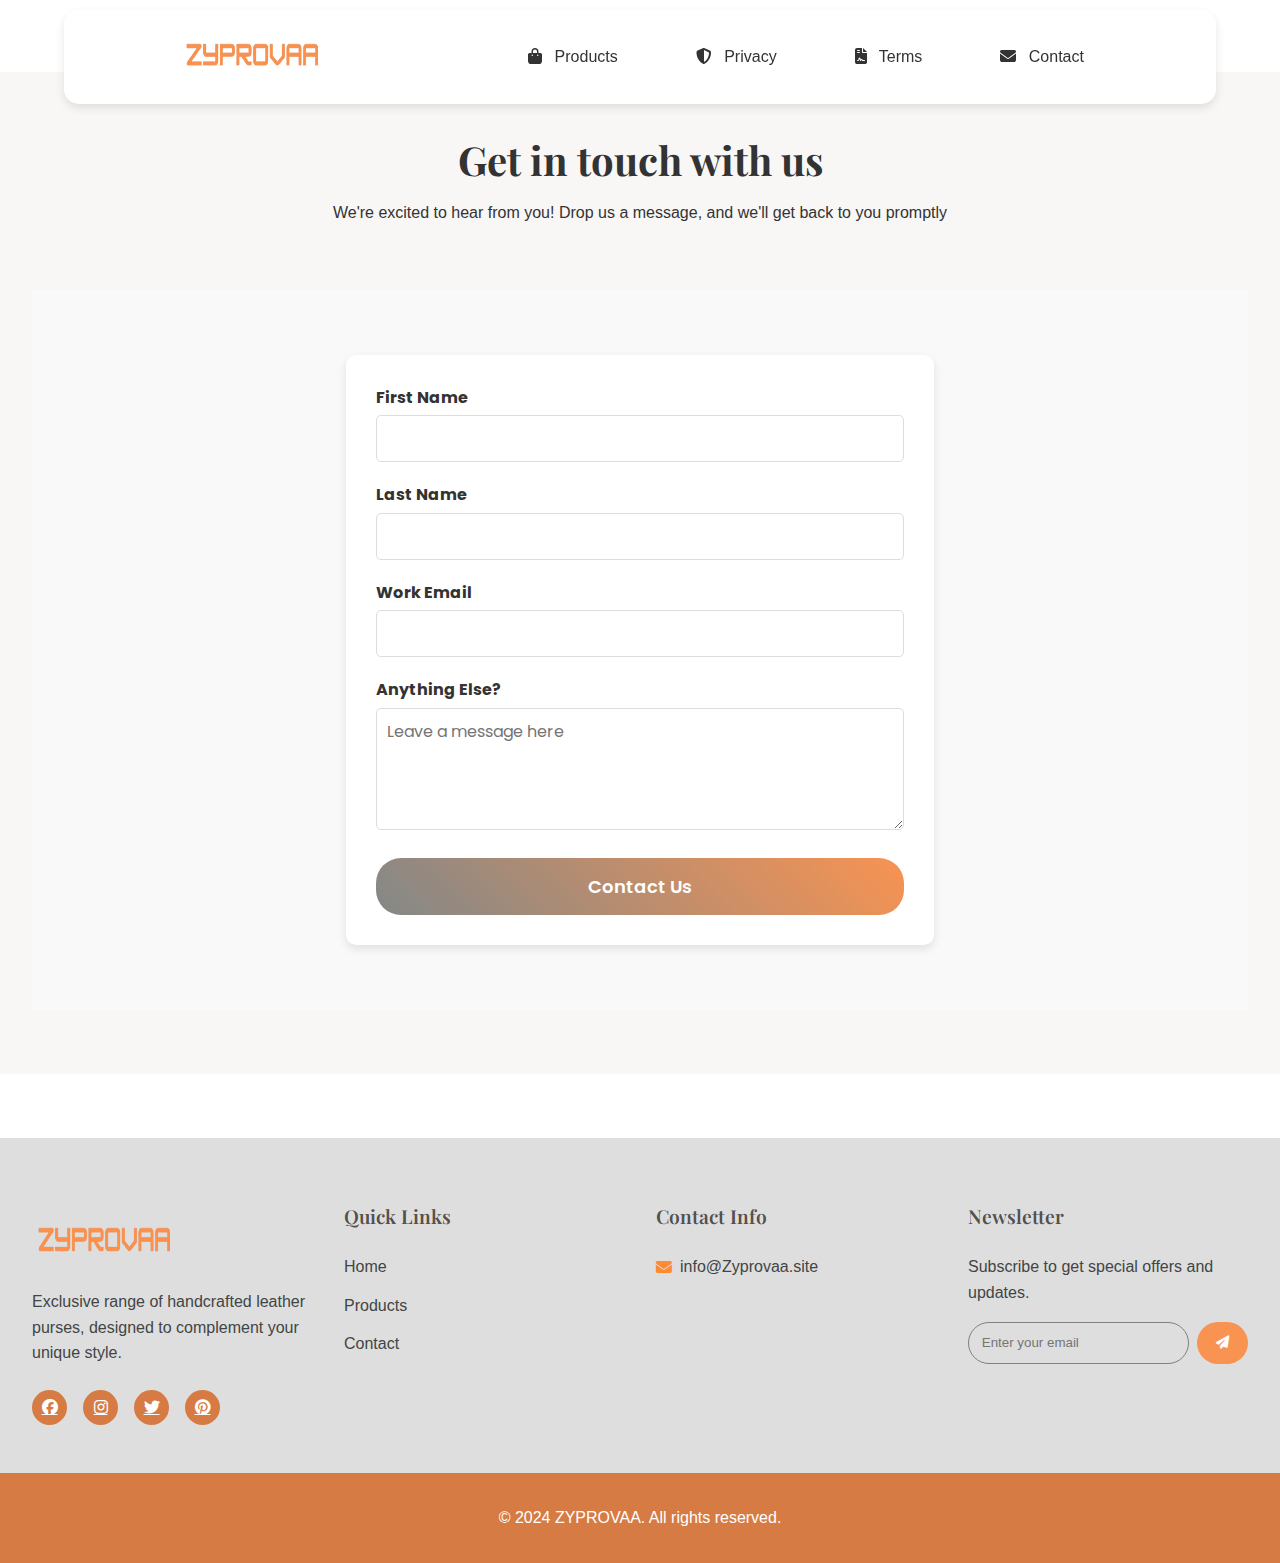
==== contact.html @ 1778cb85 "first commit" ====
<!DOCTYPE html>
<html lang="en">
<head>
    <meta charset="UTF-8">
    <meta name="viewport" content="width=device-width, initial-scale=1.0">
    <title>Contact Us - ZYPROVAA</title>
    <link rel="icon" type="image/png" sizes="32x32" href="./assets/logo.png">
    <link rel="icon" type="image/png" sizes="16x16" href="./assets/logo.png">
    <link rel="apple-touch-icon" sizes="180x180" href="./assets/logo.png">
    <link rel="manifest" href="./assets/site.webmanifest">
    <!-- Google Fonts -->
    <link rel="preconnect" href="https://fonts.googleapis.com">
    <link rel="preconnect" href="https://fonts.gstatic.com" crossorigin>
    <link href="https://fonts.googleapis.com/css2?family=Playfair+Display:wght@400;500;600;700&family=Poppins:wght@300;400;500;600&display=swap" rel="stylesheet">
    <!-- Font Awesome -->
    <link rel="stylesheet" href="https://cdnjs.cloudflare.com/ajax/libs/font-awesome/6.5.1/css/all.min.css">
    <!-- Custom CSS -->
    <link rel="stylesheet" href="styles.css">
    <style>
        .contact-container {
    display: flex;
    justify-content: center;
    align-items: center;
    min-height: 80vh; /* Center vertically */
    padding: 20px;
    background-color: #f9f9f9; /* Optional background for contrast */
}

.contact-form {
    width: 80%; /* Increase the form width */
    max-width: 700px; /* Prevent it from becoming too wide on large screens */
    background-color: #ffffff; /* White background for the form */
    padding: 30px;
    border-radius: 10px;
    box-shadow: 0 4px 10px rgba(0, 0, 0, 0.1); /* Add a subtle shadow */
}

.contact-form .form-group {
    margin-bottom: 20px;
}

.contact-form label {
    display: block;
    font-weight: bold;
    margin-bottom: 5px;
    color: #333;
}

.contact-form input,
.contact-form select,
.contact-form textarea {
    width: 100%;
    padding: 10px;
    font-size: 16px;
    border: 1px solid #ddd;
    border-radius: 5px;
    box-sizing: border-box;
}

/* Keep the original button styling */
.contact-form button {
    width: 100%;
    padding: 15px;
    font-size: 18px;
    color: #fff;
    background: linear-gradient(45deg, var(--secondary-color), var(--primary-color)); /* Original gradient */
    border: none;
    border-radius: 25px;
    cursor: pointer;
    transition:all 0.3s ease;
}

.contact-form button:hover {
    background: linear-gradient(45deg, var(--primary-color), var(--secondary-color)); /* Reverse gradient on hover */
    transform: (1.05)
}
@media (min-width: 768px) {
    .contact-form {
        width: 60%; /* Increase width on medium screens */
    }
}

@media (min-width: 1200px) {
    .contact-form {
        width: 50%; /* Further increase width on larger screens */
    }
}


    </style>
</head>
<body>
    <header>
        <nav>
          <div class="logo">
                <a href="index.html">
                    <!-- <i class="fas fa-tshirt"></i>
                    <span>Kiddo</span><span>Jacket</span> -->
                    <img src="./assets/logo.png" alt="">
                </a>
            </div>
            <ul>
                <li><a href="index.html#products"><i class="fas fa-shopping-bag"></i> Products</a></li>
                
                <li><a href="privacy.html"><i class="fas fa-shield-alt"></i> Privacy</a></li>
                <li><a href="terms.html"><i class="fas fa-file-contract"></i> Terms</a></li><li><a href="contact.html"><i class="fas fa-envelope"></i> Contact</a></li>
            </ul>
        </nav>
    </header>

    <main class="contact-page">
        <div class="contact-header">
            <h1>Get in touch with us </h1>
            <p>
                We're excited to hear from you! Drop us a message, and we'll get back to you promptly 
            </p>
        </div>
    
        <div class="contact-container">
            <form class="contact-form">
                <div class="form-row">
                    <div class="form-group">
                        <label for="first-name">First Name</label>
                        <input type="text" id="first-name" name="first-name" required>
                    </div>
                    <div class="form-group">
                        <label for="last-name">Last Name</label>
                        <input type="text" id="last-name" name="last-name" required>
                    </div>
                </div>
                <div class="form-row">
                    <div class="form-group">
                        <label for="email">Work Email</label>
                        <input type="email" id="email" name="email" required>
                    </div>
                </div>
                <div class="form-group">
                    <label for="message">Anything Else?</label>
                    <textarea id="message" name="message" rows="4" placeholder="Leave a message here". required></textarea>
                </div>
                <button type="submit" class="submit-btn">
                    Contact Us
                </button>
            </form>
        </div>
    </main>
    

    <footer>
        <div class="footer-content">
            <div class="footer-section">
                <div class="lowerlogo">
                    <a href="index.html">
                        <!-- <i class="fas fa-tshirt"></i>
                        <span>Kiddo</span><span>Jacket</span> -->
                        <img  src="./assets/logo.png" alt="">
                    </a>
                </div>
                <p>Exclusive range of handcrafted leather purses, designed to complement your unique style.</p>
                <div class="social-links">
                    <a href="#"><i class="fab fa-facebook"></i></a>
                    <a href="#"><i class="fab fa-instagram"></i></a>
                    <a href="#"><i class="fab fa-twitter"></i></a>
                    <a href="#"><i class="fab fa-pinterest"></i></a>
                </div>
            </div>
            <div class="footer-section">
                <h4>Quick Links</h4>
                <ul>
                    <li><a href="index.html">Home</a></li>
                    <li><a href="index.html#products">Products</a></li>
                    <li><a href="contact.html">Contact</a></li>
                    
                </ul>
            </div>
            <div class="footer-section">
                <h4>Contact Info</h4>
                <ul class="contact-info">
                   
                    <li><i class="fas fa-envelope"></i> info@Zyprovaa.site</li>
                </ul>
            </div>
            <div class="footer-section">
                <h4>Newsletter</h4>
                <p>Subscribe to get special offers and updates.</p>
                <form class="newsletter-form">
                    <input type="email" placeholder="Enter your email">
                    <button type="submit"><i class="fas fa-paper-plane"></i></button>
                </form>
            </div>
        </div>
        <div class="footer-bottom">
            <p>&copy; 2024 ZYPROVAA. All rights reserved.</p>
        </div>
    </footer>

    <script src="script.js"></script>
</body>
</html>
---- styles.css ----
:root {
        --primary-color: #124E66;      /* New primary blue */
        --primary-dark: #0D3B4D;       /* Darker shade of primary */
        --secondary-color: #2E3944;    /* New secondary color */
        --accent-color: #1A6B8C;       /* Lighter shade of primary for accent */
        --text-primary: #2E3944;       /* Using secondary color for text */
        --text-secondary: #4A5964;     /* Lighter version of secondary for subtle text */
        --background-light: #ffffff;   /* Keeping white background */
        --background-off: #f5f7f9;     /* Slightly blue-tinted off-white */
        --error-color: #ef4444;        /* Keeping original error color */
        --success-color: #10b981;      /* Keeping original success color */
    }

    * {
        margin: 0;
        padding: 0;
        box-sizing: border-box;
    }

    html {
        scroll-behavior: smooth;
    }

    body {
        font-family: 'Canva Sans', 'Open Sans', sans-serif;
        line-height: 1.6;
        color: var(--text-primary);
    }

    header {
        background-color: #fff;
        box-shadow: 0 2px 5px rgba(0,0,0,0.1);
        position: fixed;
        width: 100%;
        top: 0;
        z-index: 1000;
        background-color: #ffffff;
        backdrop-filter: blur(8px);
        -webkit-backdrop-filter: blur(8px); 
        box-shadow: 0 2px 10px rgba(0, 0, 0, 0.05);
        position: fixed;
        width: 100%;
        top: 0;
        z-index: 1000;
        transition: all 0.3s ease;
    }
    header.scrolled {
        background-color: rgba(255, 255, 255, 0.95);
        box-shadow: 0 2px 15px rgba(0, 0, 0, 0.1);
    }
    nav ul li a {
        text-decoration: none;
        color: var(--text-primary);
        padding: 0.5rem 1rem;
        font-family: 'Canva Sans', 'Open Sans', sans-serif;
        font-weight: 500;
        transition: color 0.3s ease;
    }
    nav {
        display: flex;
        justify-content: space-around;
        align-items: center;
        padding: 1rem 5%;
        max-width: 1440px;
        margin: 0 auto;
    }

    .logo {
        font-family: 'Canva Sans', 'Open Sans', sans-serif;
        font-size: 1.8rem;
        font-weight: 700;
        color: #333;
        display: flex;
        align-items: center;
        gap: 0.5rem;
    }

    .logo i {
        color: var(--primary-color);
        margin-right: 0.5rem;
    }

    .logo a {
        color: #333;
        text-decoration: none;
        display: flex;
        align-items: center;
    }

    .logo span:first-child {
        /* color: var(--primary-color); */
        color: var(--primary-color);
    }

    .logo span:last-child {
        color: var(--secondary-color);
    }

    .logo img{
        width: 140px;
        height: 74px;
    }

    nav ul {
        display: flex;
        list-style: none;
        gap: 1rem;
    }

    nav ul li a {
        text-decoration: none;
        color: #333;
        padding: 0.5rem 1rem;
        font-family: 'Canva Sans', 'Open Sans', sans-serif;
        font-weight: 500;
        transition: color 0.3s ease;
    }

    nav ul li a:hover {
        color: var(--primary-color);
    }

    nav ul li a i {
        margin-right: 0.5rem;
    }

    main {
        margin-top: 80px;
        padding: 2rem 5%;
        max-width: 1900px;
        margin-left: auto;
        margin-right: auto;
        background-color: #f8f8f8; /* Soft background color for the main content */
        color: #333; /* Default text color */
        margin: 0;
        padding: 0;
    }

    .home-product-header{
        text-align: center;
        padding: 3rem 0 2rem 0;
    }
    .home-product-header h2{
        font-family: 'Canva Sans', 'Open Sans', sans-serif;
        font-size: 2.4rem;
        font-weight: 700;
        color: var(--primary-color);
        margin-bottom: 1rem;
    }

    .products-grid {
        display: grid;
        grid-template-columns: repeat(auto-fit, minmax(300px, 1fr));
        gap: 2.5rem;
        padding: 3rem 0;
    }

    .product-card {
        background: #fff;
        border-radius: 12px;
        box-shadow: 0 5px 15px rgba(0,0,0,0.08);
        padding: 1.5rem;
        text-align: center;
        cursor: pointer;
        transition: all 0.3s ease;
        position: relative;
        overflow: hidden;
    }

    .product-card:hover {
        transform: translateY(-8px);
        box-shadow: 0 8px 25px rgba(0,0,0,0.1);
    }

    .product-card img {
        width: 100%;
        height: 350px;
        object-fit: cover;
        border-radius: 8px;
        margin-bottom: 1rem;
    }

    .product-card h3 {
        font-family: 'Canva Sans', 'Open Sans', sans-serif;
        font-size: 1.25rem;
        font-weight: 600;
        color: #333;
        margin: 1rem 0;
    }

    .product-card p.price {
        font-family: 'Canva Sans', 'Open Sans', sans-serif;
        font-weight: 600;
        color: var(--primary-color);
        font-size: 1.2rem;
        margin: 0.5rem 0;
    }

    .product-card .view-details {
        background: linear-gradient(45deg, var(--primary-color), var(--accent-color));
        color: white;
        border: none;
        padding: 0.8rem 1.5rem;
        border-radius: 25px;
        font-weight: 500;
        transition: all 0.3s ease;
        width: 80%;
        margin-top: 1rem;
        font-family: 'Canva Sans', 'Open Sans', sans-serif;
    }

    .product-card .view-details:hover {
        background: linear-gradient(45deg, var(--accent-color), var(--primary-color));
        transform: scale(1.05);
    }

    .product-detail {
        display: grid;
        grid-template-columns: 1fr 1fr;
        gap: 3rem;
        padding: 2rem;
        background: white;
        border-radius: 12px;
        box-shadow: 0 5px 15px rgba(0,0,0,0.08);
        margin-top: 2rem;
        max-width: 1440px;
        margin: 2rem auto;

        margin-top: 80px;
    }

    .product-image img {
        width: 100%;
        height: 600px;
        object-fit: cover;
        border-radius: 12px;
    }

    .product-info {
        padding: 2rem;
    }

    .product-info h1 {
        font-family: 'Canva Sans', 'Open Sans', sans-serif;
        font-size: 2.5rem;
        font-weight: 700;
        color: #333;
        margin-bottom: 1rem;
        line-height: 1.2;
    }

    .product-info .price {
        font-size: 2rem;
        color: var(--primary-color);
        margin: 1.5rem 0;
    }

    .product-info .description {
        font-family: 'Canva Sans', 'Open Sans', sans-serif;
        font-weight: 400;
        font-size: 1.1rem;
        line-height: 1.8;
        color: #666;
        margin-bottom: 2rem;
    }

    .add-to-cart {
        background: linear-gradient(45deg, var(--primary-color), var(--secondary-color));
        color: white;
        border: none;
        padding: 1rem 2rem;
        border-radius: 30px;
        font-size: 1.1rem;
        font-weight: 600;
        cursor: pointer;
        transition: all 0.3s ease;
        width: 100%;
        font-family: 'Canva Sans', 'Open Sans', sans-serif;
    }

    .add-to-cart:hover {
        background: linear-gradient(45deg, var(--secondary-color), var(--primary-color));
        transform: scale(1.02);
    }

    .thank-you {
        text-align: center;
        padding: 3rem;
        margin-top: 80px
    }

    .thank-you-content {
        background: white;
        padding: 3rem;
        border-radius: 12px;
        box-shadow: 0 5px 15px rgba(0,0,0,0.08);
        max-width: 600px;
        margin: 0 auto;
    }

    .thank-you h1 {
        color: #333;
        margin-bottom: 2rem;
    }

    #orderDetails {
        background: #f8f8f8;
        padding: 2rem;
        border-radius: 8px;
        margin: 2rem 0;
    }

    #orderDetails p {
        margin: 0.8rem 0;
        font-size: 1.1rem;
        color: #444;
    }

    .continue-shopping {
        display: inline-block;
        background: linear-gradient(45deg, #333, #555);
        color: white;
        text-decoration: none;
        padding: 1rem 2rem;
        border-radius: 25px;
        margin-top: 2rem;
        transition: all 0.3s ease;
    }

    .continue-shopping:hover {
        background: linear-gradient(45deg, #444, #666);
        transform: scale(1.05);
    }

    footer {
        background: var(--secondary-color);
        color: #fff;
        padding: 4rem 0 0 0;
        margin-top: 4rem;
    }

    .footer-content {
        max-width: 1440px;
        margin: 0 auto;
        display: grid;
        grid-template-columns: repeat(auto-fit, minmax(250px, 1fr));
        gap: 2rem;
        padding: 0 2rem;
    }

    .footer-section h4 {
        font-family: 'Playfair Display', serif;
        font-weight: 600;
        font-size: 1.2rem;
        margin-bottom: 1.5rem;
        color: #fff;
    }

    .footer-section p {
        color: #999;
        margin-bottom: 1rem;
        line-height: 1.6;
    }

    .social-links {
        display: flex;
        gap: 1rem;
        margin-top: 1.5rem;
    }

    .social-links a {
        color: #fff;
        background: #2b2325;
        width: 35px;
        height: 35px;
        border-radius: 50%;
        display: flex;
        align-items: center;
        justify-content: center;
        transition: all 0.3s ease;
    }

    .social-links a:hover {
        background: var(--primary-color);
        transform: translateY(-3px);
    }

    .footer-section ul {
        list-style: none;
    }

    .footer-section ul li {
        margin-bottom: 0.8rem;
    }

    .footer-section ul li a {
        color: #999;
        text-decoration: none;
        transition: color 0.3s ease;
    }

    .footer-section ul li a:hover {
        color: var(--accent-color);
    }

    .contact-info li {
        display: flex;
        align-items: center;
        gap: 0.5rem;
        color: #999;
    }

    .contact-info li i {
        color: #ff8a34;
    }

    .newsletter-form {
        display: flex;
        gap: 0.5rem;
        margin-top: 1rem;
    }

    .newsletter-form input {
        flex: 1;
        padding: 0.8rem;
        border: 1px solid gray;
        border-radius: 25px;
        background: rgba(255,255,255,0.1);
        color: #fff;
    }

    .newsletter-form button {
        background:  #2b2325;
        border: none;
        color: #fff;
        padding: 0.8rem 1.2rem;
        border-radius: 25px;
        cursor: pointer;
        transition: all 0.3s ease;
    }

    .newsletter-form button:hover {
        background: var(--primary-color);
        transform: translateY(-2px);
    }

    .footer-bottom {
        text-align: center;
        padding: 2rem;
        margin-top: 3rem;
        background:#1D242B;
    }

    .product-badge {
        position: absolute;
        top: 1rem;
        right: 1rem;
        background: var(--secondary-color);
        color: white;
        padding: 0.5rem 1rem;
        border-radius: 20px;
        font-size: 0.9rem;
        font-weight: 500;
        z-index: 1;
    }

    .product-card .price i {
        margin-right: 0.5rem;
    }

    .product-meta {
        display: flex;
        gap: 2rem;
        margin: 1.5rem 0;
    }

    .product-meta span {
        display: flex;
        align-items: center;
        gap: 0.5rem;
        color: #666;
        font-size: 0.9rem;
    }

    .product-meta i {
        color: var(--primary-color);
    }

    .description i.fa-star {
        color: var(--secondary-color);
        margin-right: 0.5rem;
    }

    .description i.fa-check {
        color: #28a745;
        margin-right: 0.5rem;
    }

    .view-details i, .add-to-cart i {
        margin-left: 0.5rem;
        transition: transform 0.3s ease;
    }

    .view-details:hover i, .add-to-cart:hover i {
        transform: translateX(5px);
    }

    .thank-you-content i {
        font-size: 3rem;
        color: #28a745;
        margin-bottom: 1rem;
    }

    #orderDetails i {
        margin-right: 0.5rem;
        color: var(--secondary-color);
    }

    .continue-shopping i {
        margin-left: 0.5rem;
    }

    /* Contact Page Styles */
    .contact-page {
        padding: 4rem 2rem;
        margin-top: 4.5rem;
    }

    .contact-header {
        text-align: center;
        max-width: 700px;
        margin: 0 auto 4rem auto;
    }

    .contact-header h1 {
        font-family: 'Playfair Display', serif;
        font-weight: 700;
        font-size: 2.5rem;
        margin-bottom: 1rem;
        color: #333;
    }

    .contact-container {
        max-width: 1440px;
        margin: 0 auto;
        display: grid;
        grid-template-columns: 1fr 2fr;
        gap: 3rem;
    }

    .contact-info-section {
        display: grid;
        gap: 2rem;
    }

    .contact-card {
        background: #fff;
        padding: 2rem;
        border-radius: 12px;
        display: flex;
        flex-direction: column;
        align-items: center;
        justify-content: center;
        box-shadow: 0 5px 15px rgba(0,0,0,0.08);
        text-align: center;
        content: center;
    }

    .contact-card i {
        font-size: 2rem;
        color: var(--secondary-color);
        margin-bottom: 1rem;
    }

    .contact-card h3 {
        font-family: 'Playfair Display', serif;
        margin-bottom: 1rem;
        color: #333;
    }

    .contact-form {
        background: #fff;
        padding: 3rem;
        border-radius: 12px;
        box-shadow: 0 5px 15px rgba(0,0,0,0.08);
    }

    .form-group {
        margin-bottom: 1.5rem;
    }

    .form-group label {
        display: block;
        margin-bottom: 0.5rem;
        color: #333;
        font-weight: 500;
        font-family: 'Poppins', sans-serif;
    }

    .form-group input,
    .form-group textarea {
        width: 100%;
        padding: 0.8rem;
        border: 1px solid #ddd;
        border-radius: 8px;
        font-family: 'Poppins', sans-serif;
    }

    .form-group textarea {
        resize: vertical;
    }

    .submit-btn {
        background: linear-gradient(45deg, var(--primary-color), var(--secondary-color));
        color: white;
        border: none;
        padding: 1rem 2rem;
        border-radius: 30px;
        font-size: 1.1rem;
        font-weight: 600;
        cursor: pointer;
        transition: all 0.7s ease;
        width: 100%;
        display: flex;
        align-items: center;
        justify-content: center;
        gap: 0.5rem;
        font-family: 'Poppins', sans-serif;
    }

    .submit-btn:hover {
        background: linear-gradient(45deg, var(--secondary-color), var(--primary-color));
        transform: translateY(-2px);
    }

    /* Responsive Design */
    @media (max-width: 768px) {
        .contact-container {
            grid-template-columns: 1fr;
        }
        
        .footer-content {
            grid-template-columns: 1fr;
            text-align: center;
        }
        
        .social-links {
            justify-content: center;
        }
        
        .contact-info li {
            justify-content: center;
        }
        nav ul li a span {
            display: none; /* Hide the text */
        }
    
    } 

    /* Products Page Specific Styles */
    .products-page {
        padding: 2rem 5%;
    }

    .products-header {
        text-align: center;
        margin: 2rem 0 3rem;
    }

    .products-header h1 {
        font-family: 'Playfair Display', serif;
        font-weight: 700;
        font-size: 2.5rem;
        color: #333;
        margin-bottom: 1rem;
    }

    .products-filters {
        margin-bottom: 3rem;
        display: flex;
        flex-wrap: wrap;
        gap: 1rem;
        justify-content: space-between;
        align-items: center;
    }

    .search-bar {
        display: flex;
        gap: 0.5rem;
        flex: 1;
        max-width: 400px;
    }

    .search-bar input {
        flex: 1;
        padding: 0.8rem;
        border: 1px solid #ddd;
        border-radius: 25px;
        font-family: 'Poppins', sans-serif;
    }

    .search-bar button {
        background: var(--primary-color);
        color: white;
        border: none;
        padding: 0.8rem 1.2rem;
        border-radius: 25px;
        cursor: pointer;
        transition: all 0.3s ease;
    }

    .filter-options {
        display: flex;
        gap: 1rem;
        flex-wrap: wrap;
    }

    .filter-options select {
        padding: 0.8rem 1.5rem;
        border: 1px solid #ddd;
        border-radius: 25px;
        font-family: 'Poppins', sans-serif;
        cursor: pointer;
    }

    .products-grid.extended {
        grid-template-columns: repeat(auto-fit, minmax(300px, 1fr));
        gap: 2rem;
        padding: 2rem 0;
    }

    .products-grid.extended .product-card {
        display: flex;
        flex-direction: column;
        height: 100%;
        padding: 1rem;
        background: #fff;
        border-radius: 12px;
        box-shadow: 0 5px 15px rgba(0,0,0,0.08);
        transition: all 0.3s ease;
    }

    .products-grid.extended .product-card:hover {
        transform: translateY(-5px);
        box-shadow: 0 8px 25px rgba(0,0,0,0.1);
    }

    .products-grid.extended .product-card img {
        width: 100%;
        height: 300px;
        object-fit: cover;
        border-radius: 8px;
        margin-bottom: 1rem;
    }

    .products-grid.extended .product-info {
        display: flex;
        flex-direction: column;
        flex-grow: 1;
        padding: 1rem 0;
    }

    .products-grid.extended .product-info h3 {
        font-family: 'Playfair Display', serif;
        font-size: 1.25rem;
        color: #333;
        margin-bottom: 0.5rem;
    }

    .products-grid.extended .product-info .price {
        font-size: 1.2rem;
        color: var(--secondary-color);
        font-weight: bold;
        margin: 0.5rem 0;
    }

    .products-grid.extended .product-info .description {
        font-size: 0.95rem;
        color: #666;
        margin: 0.5rem 0;
        line-height: 1.5;
    }

    .products-grid.extended .product-meta {
        display: flex;
        justify-content: space-between;
        margin: 1rem 0;
        font-size: 0.9rem;
    }

    .products-grid.extended .product-actions {
        display: flex;
        gap: 1rem;
        margin-top: auto;
    }

    .products-grid.extended .view-details {
        flex: 1;
        background: linear-gradient(45deg, #333, #555);
        color: white;
        border: none;
        padding: 0.8rem 1rem;
        border-radius: 25px;
        font-weight: 500;
        transition: all 0.3s ease;
        display: flex;
        align-items: center;
        justify-content: center;
        gap: 0.5rem;
    }

    .products-grid.extended .quick-add {
        background: var(--success-color);
        color: white;
        border: none;
        width: 45px;
        height: 45px;
        border-radius: 50%;
        display: flex;
        align-items: center;
        justify-content: center;
        transition: all 0.3s ease;
    }

    /* Responsive adjustments */
    @media (max-width: 1200px) {
        .products-grid.extended {
            grid-template-columns: repeat(auto-fit, minmax(280px, 1fr));
        }
    }

    @media (max-width: 768px) {
        .products-grid.extended {
            grid-template-columns: repeat(auto-fit, minmax(250px, 1fr));
        }
        
        .products-grid.extended .product-meta {
            flex-direction: column;
            gap: 0.5rem;
        }
        nav ul li a span {
            display: none; /* Hide the text */
        }
    
    } 

    /* Font sizes for better hierarchy */
    h1 {
        font-size: 2.5rem;
        line-height: 1.2;
    }

    h2 {
        font-size: 2rem;
        line-height: 1.3;
    }

    h3 {
        font-size: 1.5rem;
        line-height: 1.4;
    }

    h4 {
        font-size: 1.2rem;
        line-height: 1.5;
    }

    p {
        font-size: 1rem;
        line-height: 1.6;
    }

    .small-text {
        font-size: 0.9rem;
        line-height: 1.5;
    }

    /* Font weights */
    .light {
        font-weight: 300;
    }

    .regular {
        font-weight: 400;
    }

    .medium {
        font-weight: 500;
    }

    .semi-bold {
        font-weight: 600;
    }

    .bold {
        font-weight: 700;
    } 

    /* Text utilities */
    .text-center {
        text-align: center;
    }

    .text-left {
        text-align: left;
    }

    .text-right {
        text-align: right;
    }

    .text-uppercase {
        text-transform: uppercase;
    }

    .text-capitalize {
        text-transform: capitalize;
    }

    .letter-spacing-1 {
        letter-spacing: 1px;
    }

    .letter-spacing-2 {
        letter-spacing: 2px;
    } 

    /* Responsive typography */
    @media (max-width: 768px) {
        h1 {
            font-size: 2rem;
        }
        
        h2 {
            font-size: 1.75rem;
        }
        
        h3 {
            font-size: 1.25rem;
        }
        
        h4 {
            font-size: 1.1rem;
        }
        
        p {
            font-size: 0.95rem;
        }
        
        .logo {
            font-size: 1.5rem;
        }
        nav ul li a span {
            display: none; /* Hide the text */
        }
    
    }

    @media (max-width: 480px) {
        h1 {
            font-size: 1.75rem;
        }
        
        h2 {
            font-size: 1.5rem;
        }
        
        h3 {
            font-size: 1.2rem;
        }
        
        h4 {
            font-size: 1rem;
        }
        
        p {
            font-size: 0.9rem;
        }
        
        .logo {
            font-size: 1.3rem;
        }
    } 

    /* Responsive navigation */
    @media (max-width: 768px) {
        .logo{
            justify-content: center;
        }
        nav {
            padding: 1rem 3%;
        }
        
        nav ul {
            gap: 0.5rem;
        }
        
        nav ul li a {
            padding: 0.5rem 0.8rem;
            font-size: 0.9rem;
        }
        nav ul li a span {
            display: none; /* Hide the text */
        }
    
    }

    @media (max-width: 600px) {
        nav ul li a i {
            margin-right: 0;
        }
        
        nav ul li a span {
            display: none;
        }
        
        nav ul li a {
            padding: 0.5rem;
        }
    } 

    /* Policy Pages Styles */
    .policy-page {
        padding: 4rem 2rem;
        margin-top: 80px;
    }

    .policy-content {
        max-width: 1000px;
        margin: 0 auto;
        background: #fff;
        padding: 2rem;
        border-radius: 12px;
        box-shadow: 0 5px 15px rgba(0,0,0,0.08);
    }

    .policy-content h1 {
        font-family: 'Canva Sans', 'Open Sans', sans-serif;
        color: #333;
        margin-bottom: 2rem;
        text-align: center;
    }

    .policy-section {
        margin-bottom: 2rem;
    }

    .policy-section h2 {
        font-size: 1.2rem;
        padding-top: 8px;
        font-family: 'Canva Sans', 'Open Sans', sans-serif;
        color: #333;
        margin-bottom: 1rem;
    }

    .policy-section p {
        color:black;
        line-height: 1.8;
        margin-bottom: 1rem;
    } 

    /* Product Modal Styles */
    .product-modal {
        position: fixed;
        top: 0;
        left: 0;
        width: 100%;
        height: 100%;
        background: rgba(0,0,0,0.8);
        display: flex;
        justify-content: center;
        align-items: center;
        z-index: 1000;
    }

    .modal-content {
        background: white;
        padding: 2rem;
        border-radius: 12px;
        max-width: 90%;
        max-height: 90vh;
        overflow-y: auto;
        position: relative;
    }

    .close-modal {
        position: absolute;
        right: 1rem;
        top: 1rem;
        font-size: 2rem;
        cursor: pointer;
        color: #333;
    }

    /* Additional responsive styles */
    @media (max-width: 768px) {
        .modal-content {
            padding: 1rem;
            width: 95%;
        }
        
        .product-detail {
            flex-direction: column;
            padding: 5.2rem;
        }
        nav ul li a span {
            display: none; /* Hide the text */
        }
    
    } 

    /* Hero Banner Styles */
    .hero-banner {
        background-image: url('https://images.unsplash.com/photo-1575032617751-6ddec2089882?q=80&w=2819&auto=format&fit=crop');
        background-size: cover;
        background-position: center;
        /* height: 80vh; */
        display: flex;
        align-items: center;
        justify-content: center;
        text-align: center;
        color: white;
        position: relative;
        width: 100%;
        height: 100vh; /* Full viewport height */
        margin: 0; /* Removes any default margins */
        padding: 0; /* Removes any padding */
        background: linear-gradient(rgb(169 169 169 / 60%), rgb(16 10 10 / 60%)),url('https://images.unsplash.com/photo-1575032617751-6ddec2089882?q=80&w=2819&auto=format&fit=crop') no-repeat center center; /* Centers the image */
        background-size: cover; /* Ensures the image covers the entire section */
    }

    .hero-content {
        max-width: 800px;
        padding: 2rem;
        margin-top: 4.5rem;
    }

    .hero-content h1 {
        font-family: 'Canva Sans', 'Open Sans', sans-serif;
        font-size: 3.5rem;
        margin-bottom: 1rem;
        text-shadow: 2px 2px 4px rgba(0, 0, 0, 0.3);
    }

    .hero-content h2 {
        font-family: 'Canva Sans', 'Open Sans', sans-serif;
        font-size: 2.5rem;
        margin-bottom: 1.5rem;
        color: var(--background-light);
        text-shadow: 2px 2px 4px rgba(18, 78, 102, 0.3);
    }

    .hero-content p {
        font-size: 1.2rem;
        margin-bottom: 2rem;
        text-shadow: 1px 1px 2px rgba(0, 0, 0, 0.3);
    }

    .cta-button {
        display: inline-block;
        background: var(--primary-color);
        color: white;
        padding: 1rem 2rem;
        border-radius: 30px;
        text-decoration: none;
        font-weight: 600;
        transition: all 0.3s ease;
        font-size: 1.1rem;
    }

    .cta-button i {
        margin-left: 0.5rem;
        transition: transform 0.3s ease;
    }

    .cta-button:hover {
        background: var(--secondary-color);
        transform: translateY(-3px);
        box-shadow: 0 5px 15px rgba(0, 0, 0, 0.2);
    }

    .cta-button:hover i {
        transform: translateX(5px);
    }

    /* Responsive Hero Banner */
    @media (max-width: 768px) {
        .hero-banner {
            margin-top: 80px;
            height: 70vh;
            
        }

        .hero-content h1 {
            font-size: 2.5rem;
        }

        .hero-content h2 {
            font-size: 1.8rem;
        }

        .hero-content p {
            font-size: 1rem;
        }
        nav ul li a span {
            display: none; /* Hide the text */
        }
    
    }

    @media (max-width: 480px) {
        .hero-banner {
            margin-top: 80px;
            height: 60vh;
        }

        .hero-content h1 {
            font-size: 2rem;
        }

        .hero-content h2 {
            font-size: 1.5rem;
        }
    } 

    /* General Responsive Layout */
    @media (max-width: 1200px) {
        main {
            padding: 1rem 3%;
        }

        .products-grid {
            gap: 2rem;
        }
    }

    @media (max-width: 992px) {
        .product-detail {
            grid-template-columns: 1fr;
            gap: 2rem;
        }

        .product-image img {
            height: 400px;
        }

        .product-info {
            padding: 1rem;
        }
    }

    @media (max-width: 768px) {
        /* Header & Navigation */
        nav {
            padding: 0.8rem 3%;
        }

        .logo {
            font-size: 1.5rem;
        }
        nav ul {
            gap: 0.3rem;
        }

        nav ul li a {
            padding: 0.5rem;
            font-size: 0.9rem;
        }
        nav ul li a span {
            display: none; /* Hide the text */
        }
    

        /* Hero Banner */
        .hero-banner {
            height: 60vh;
            padding-top: 60px;
            margin-top: 80px;
        }

        .hero-content {
            padding: 1rem;
        }

        .hero-content h1 {
            font-size: 2rem;
        }

        .hero-content h2 {
            font-size: 1.5rem;
        }

        .hero-content p {
            font-size: 1rem;
            margin-bottom: 1.5rem;
        }

        /* Products Grid */
        .products-grid {
            grid-template-columns: repeat(auto-fit, minmax(240px, 1fr));
            gap: 1.5rem;
            padding: 2rem 0;
        }

        .product-card img {
            height: 280px;
        }

        /* Product Filters */
        .products-filters {
            flex-direction: column;
            align-items: stretch;
            gap: 1rem;
        }

        .search-bar {
            max-width: 100%;
        }

        .filter-options {
            flex-direction: column;
        }

        .filter-options select {
            width: 100%;
        }

        /* Contact Page */
        .contact-container {
            grid-template-columns: 1fr;
            gap: 2rem;
            
        }

        .contact-form {
            padding: 1.5rem;
        }
    }

    @media (max-width: 576px) {
        /* Header & Navigation */
        nav {
            flex-direction: column;
            gap: 1rem;
            padding: 0.8rem;
        }

        nav ul {
            max-width: 100%;
            justify-content: center;
        }

        nav ul {
            width: 100%;
            justify-content: center;
        }

        nav ul li a {
            font-size: 0.8rem;
            padding: 0.4rem;
        }
        nav ul li a i {
            margin-right: 0;
        }
        nav ul li a span {
            display: none;
        }

        /* Hero Banner */
        .hero-banner {
            height: 50vh;
        }

        .hero-content h1 {
            font-size: 1.8rem;
        }

        .hero-content h2 {
            font-size: 1.3rem;
        }

        .cta-button {
            padding: 0.8rem 1.5rem;
            font-size: 1rem;
        }

        /* Products */
        .product-card {
            padding: 1rem;
        }

        .product-card img {
            height: 250px;
        }

        .product-card h3 {
            font-size: 1.1rem;
        }

        /* Footer */
        .footer-content {
            grid-template-columns: 1fr;
            gap: 2rem;
            text-align: center;
        }

        .social-links {
            justify-content: center;
        }

        .newsletter-form {
            flex-direction: column;
            gap: 1rem;
        }

        .newsletter-form button {
            width: 100%;
        }

        /* Thank You Page */
        .thank-you-content {
            padding: 5.1rem;
        }

        #orderDetails {
            padding: 1rem;
        }
    }

    /* Fix for very small screens */
    @media (max-width: 360px) {
        .hero-content h1 {
            font-size: 1.5rem;
        }

        .hero-content h2 {
            font-size: 1.1rem;
        }

        .product-card img {
            height: 200px;
        }

        .product-badge {
            font-size: 0.8rem;
            padding: 0.3rem 0.8rem;
        }
    }

    /* Fix for landscape mode on mobile */
    @media (max-height: 500px) and (orientation: landscape) {
        .hero-banner {
            height: 100vh;
        }

        .hero-content {
            padding: 1rem;
        }

        .hero-content h1 {
            font-size: 1.8rem;
            margin-bottom: 0.5rem;
        }

        .hero-content h2 {
            font-size: 1.3rem;
            margin-bottom: 0.5rem;
        }

        .hero-content p {
            margin-bottom: 1rem;
        }
    } 
    :root {
        --primary-color: #5D001E;      /* Deep burgundy as primary */
        --primary-dark: #3D0014;       /* Darker shade of burgundy */
        --secondary-color: #E3AFBC;    /* Pink as secondary */
        --accent-color: #E3E2DF;       /* Light gray as accent */
        --text-primary: #5D001E;       /* Using burgundy for primary text */
        --text-secondary: #8B5566;     /* Muted burgundy for secondary text */
        --background-light: #ffffff;   /* Keeping white background */
        --background-off: #F8F7F6;     /* Slightly warm off-white */
        --error-color: #ef4444;        /* Keeping original error color */
        --success-color: #10b981;      /* Keeping original success color */
    }

    /* Rest of the CSS remains the same until color-specific changes */

    .logo span:first-child {
        color: var(--primary-color);
    }

    .logo span:last-child {
        color: var(--secondary-color);
    }

    nav ul li a:hover {
        color: var(--primary-color);
    }

    .product-card .view-details {
        background: linear-gradient(45deg, var(--primary-color), var(--secondary-color));
        color: white;
    }

    .product-card .view-details:hover {
        background: linear-gradient(45deg, var(--secondary-color), var(--primary-color));
    }

    .add-to-cart {
        background: linear-gradient(45deg, var(--primary-color), var(--secondary-color));
        color: white;
    }

    .add-to-cart:hover {
        background: linear-gradient(45deg, var(--secondary-color), var(--primary-color));
    }

    footer {
        background: #4b4044;
        color: var(--accent-color);
    }

    .footer-section h4 {
        color:  #46423ded;
    }

    .footer-section p {
        color: #424545;
    }

    .social-links a {
        color: var(--accent-color);
        background: #2b2325;
    }

    .footer-section ul li a {
        color: #424545;
    }

    .footer-section ul li a:hover {
        color: var(--error-color);
    }

    .contact-info li {
        color: #424545
    }

    .newsletter-form input {
        background: rgba(227, 226, 223, 0.1); /* Using accent color with opacity */
        color: var(--accent-color);
    }

    .newsletter-form button {
        background: #2b2325;
        color:  #fff;
    }

    .newsletter-form button:hover {
        background: var(--primary-color);
    
    }

    .footer-bottom {
        background:#2b2325; /* Slightly darker than primary-dark */
    }

    .product-badge {
        background: var(--secondary-color);
        color: var(--primary-color);
    }

    .product-meta i {
        color: var(--primary-color);
    }

    .description i.fa-star {
        color: var(--secondary-color);
    }

    .submit-btn {
        background: linear-gradient(45deg, var(--primary-color), var(--secondary-color));
        color: white;
    }

    .submit-btn:hover {
        background: linear-gradient(45deg, var(--secondary-color), var(--primary-color));
    }

    .hero-content h2 {
        color: var(--accent-color);
        text-shadow: 2px 2px 4px rgba(93, 0, 30, 0.3); /* Using primary color with opacity */
    }

    .cta-button {
        background: var(--primary-color);
        color: var(--accent-color);
    }

    .cta-button:hover {
        background: var(--secondary-color);
        color: var(--primary-color);
    }
    .lowerlogo img{
        width: 140px;
        height: 80px;
    }
    /* Keep all other CSS rules the same */

    /* The rest of the CSS remains unchanged as it doesn't involve theme colors */
/* Styles for the navbar */
nav {
    position: fixed; /* Makes it stay at the top */
    top: 10px; /* Adds some space from the top */
    left: 50%; /* Centers it horizontally */
    transform: translateX(-50%); /* Centers it with respect to the viewport */
    width: 90%; /* Adjust the width to make it smaller */
    max-width: 1200px; /* Limit the maximum width */
    padding: 10px 20px; /* Add some padding for spacing */
    background-color: white; /* White background for elegance */
    border-radius: 15px; /* Rounded edges */
    box-shadow: 0px 4px 10px rgba(0, 0, 0, 0.1); /* Creates a floating shadow effect */
    z-index: 1000; /* Ensures it's above other elements */
}

/* Styles for navbar links */
nav a {
    color: #333; /* Text color */
    text-decoration: none; /* Remove underline */
    margin: 0 15px; /* Add spacing between links */
    font-weight: bold; /* Bold text for emphasis */
}

/* Hover effect for links */nav a:hover {
    color: #8b0000; /* Highlight color for hover */
}
main{
    color:black;
    background-color: #f8f8f8;
}
@media (max-width: 581px) {
    .policy-content {
        margin-top:30px;
    }
    .contact-page {
        margin-top: 8rem;
    }
}
.product-card {
    display: flex;
    flex-direction: column; /* Keep the card layout vertical */
    align-items: center; /* Center-align all items including the button */
}

.view-details-button {
    margin-top: auto; /* Pushes the button to the bottom of the card */
    text-align: center; /* Center the button's text */
}
.fvi{
    width: 100px;
    height: 100px;
}
:root {
    --primary-color: #F89352;      /* Coral orange as primary */
    --primary-dark: #D67B44;       /* Darker shade of coral */
    --secondary-color: #838888;    /* Medium gray as secondary */
    --accent-color: #E4989C;       /* Tony's pink as accent */
    --text-primary: #333333;       /* Dark gray for primary text */
    --text-secondary: #666666;     /* Medium gray for secondary text */
    --background-light: #ffffff;   /* White background */
    --background-off: #F8F7F6;     /* Slightly warm off-white */
    --error-color: #ef4444;        /* Original error color */
    --success-color: #10b981;      /* Original success color */
}

* {
    margin: 0;
    padding: 0;
    box-sizing: border-box;
}

html {
    scroll-behavior: smooth;
}

body {
    font-family: 'Canva Sans', 'Open Sans', sans-serif;
    line-height: 1.6;
    color: var(--text-primary);
}

header {
    background-color: #fff;
    box-shadow: 0 2px 5px rgba(0,0,0,0.1);
    position: fixed;
    width: 100%;
    top: 0;
    z-index: 1000;
    background-color: #ffffff;
    backdrop-filter: blur(8px);
    -webkit-backdrop-filter: blur(8px); 
    box-shadow: 0 2px 10px rgba(0, 0, 0, 0.05);
    position: fixed;
    width: 100%;
    top: 0;
    z-index: 1000;
    transition: all 0.3s ease;
}

header.scrolled {
    background-color: rgba(255, 255, 255, 0.95);
    box-shadow: 0 2px 15px rgba(0, 0, 0, 0.1);
}

nav {
    display: flex;
    justify-content: space-around;
    align-items: center;
    padding: 1rem 5%;
    max-width: 1440px;
    margin: 0 auto;
}

.logo {
    font-family: 'Canva Sans', 'Open Sans', sans-serif;
    font-size: 1.8rem;
    font-weight: 700;
    color: var(--primary-color);
    display: flex;
    align-items: center;
    gap: 0.5rem;
}

.logo i {
    color: var(--primary-color);
    margin-right: 0.5rem;
}

.logo a {
    color: var(--primary-color);
    text-decoration: none;
    display: flex;
    align-items: center;
}

.logo span:first-child {
    color: var(--primary-color);
}

.logo span:last-child {
    color: var(--secondary-color);
}

.logo img {
    width: 140px;
    height: 74px;
}

nav ul {
    display: flex;
    list-style: none;
    gap: 1rem;
}

nav ul li a {
    text-decoration: none;
    color: var(--text-primary);
    padding: 0.5rem 1rem;
    font-family: 'Canva Sans', 'Open Sans', sans-serif;
    font-weight: 500;
    transition: color 0.3s ease;
}

nav ul li a:hover {
    color: var(--primary-color);
}

main {
    margin-top: 80px;
    padding: 2rem 5%;
    max-width: 1900px;
    margin-left: auto;
    margin-right: auto;
    background-color: var(--background-off);
    color: var(--text-primary);
}

.home-product-header {
    text-align: center;
    padding: 3rem 0 2rem 0;
}

.home-product-header h2 {
    font-family: 'Canva Sans', 'Open Sans', sans-serif;
    font-size: 2.4rem;
    font-weight: 700;
    color: var(--primary-color);
    margin-bottom: 1rem;
}

.products-grid {
    display: grid;
    grid-template-columns: repeat(auto-fit, minmax(300px, 1fr));
    gap: 2.5rem;
    padding: 3rem 0;
}

.product-card {
    background: #fff;
    border-radius: 12px;
    box-shadow: 0 5px 15px rgba(0,0,0,0.08);
    padding: 1.5rem;
    text-align: center;
    cursor: pointer;
    transition: all 0.3s ease;
    position: relative;
    overflow: hidden;
}

.product-card:hover {
    transform: translateY(-8px);
    box-shadow: 0 8px 25px rgba(0,0,0,0.1);
}

.product-card .view-details {
    background: linear-gradient(45deg, var(--primary-color), var(--accent-color));
    color: white;
    border: none;
    padding: 0.8rem 1.5rem;
    border-radius: 25px;
    font-weight: 500;
    transition: all 0.3s ease;
    width: 80%;
    margin-top: 1rem;
}

.product-card .view-details:hover {
    background: linear-gradient(45deg, var(--accent-color), var(--primary-color));
    transform: scale(1.05);
}

.product-badge {
    background: var(--accent-color);
    color: white;
}

.hero-banner {
    background: linear-gradient(rgb(235 181 122 / 28%), rgb(213 152 176 / 45%)),
                url('https://images.unsplash.com/photo-1575032617751-6ddec2089882?q=80&w=2819&auto=format&fit=crop') no-repeat center center;
    background-size: cover;
}

.hero-content h1 {
    color: var(--background-light);
    text-shadow: 2px 2px 4px rgba(248, 147, 82, 0.3);
}

.hero-content h2 {
    color: var(--background-light);
    text-shadow: 2px 2px 4px rgba(248, 147, 82, 0.3);
}

.cta-button {
    background: var(--primary-color);
    color: white;
}

.cta-button:hover {
    background: lightgray;
}

footer {
    background: #dedede;
    color: var(--background-light);
}

.footer-content {
    max-width: 1440px;
    margin: 0 auto;
    display: grid;
    grid-template-columns: repeat(auto-fit, minmax(250px, 1fr));
    gap: 2rem;
    padding: 0 2rem;
}

.social-links a {
    color: var(--background-light);
    background: var(--primary-dark);
}

.social-links a:hover {
    background: var(--primary-color);
}

.footer-section ul li a {
    color: #424545;
}

.footer-section ul li a:hover {
    color: rgb(252, 181, 49)
}

.newsletter-form button {
    background: var(--primary-color);
    color: white;
}

.newsletter-form button:hover {
    background: var(--accent-color);
}

.footer-bottom {
    background: var(--primary-dark);
    color: var(--background-light);
}

.submit-btn {
    background: linear-gradient(45deg, var(--primary-color), var(--accent-color));
    color: white;
}

.submit-btn:hover {
    background: linear-gradient(45deg, var(--accent-color), var(--primary-color));
}

/* Keeping all the responsive design and other utility classes the same */
/* Adding all the remaining CSS from the original file that doesn't involve color changes */


nav {
    position: fixed; /* Makes it stay at the top */
    top: 10px; /* Adds some space from the top */
    left: 50%; /* Centers it horizontally */
    transform: translateX(-50%); /* Centers it with respect to the viewport */
    width: 90%; /* Adjust the width to make it smaller */
    max-width: 1200px; /* Limit the maximum width */
    padding: 10px 20px; /* Add some padding for spacing */
    background-color: white; /* White background for elegance */
    border-radius: 15px; /* Rounded edges */
    box-shadow: 0px 4px 10px rgba(0, 0, 0, 0.1); /* Creates a floating shadow effect */
    z-index: 1000; /* Ensures it's above other elements */
}

/* Styles for navbar links */
nav a {
    color: #333; /* Text color */
    text-decoration: none; /* Remove underline */
    margin: 0 15px; /* Add spacing between links */
    font-weight: bold; /* Bold text for emphasis */
}

nav a:hover {
    color: var(--primary-color);
}

main {
    color: var(--text-primary);
    background-color: var(--background-off);
}

.lowerlogo img {
    width: 140px;
    height: 80px;
}
/* General Navigation Styling */
.nav-menu {
    display: flex;
    justify-content: space-around; /* Distribute items evenly */
    align-items: center; /* Align items vertically */
    list-style-type: none;
    padding: 0;
    margin: 0;
}

.nav-item {
    display: flex;
    flex-direction: column; /* Stack icon and text vertically */
    align-items: center; /* Center align icon and text horizontally */
    justify-content: center; /* Center align icon and text vertically */
    text-align: center;
}

.nav-item a {
    text-decoration: none;
    color: #333; /* Adjust color as needed */
    display: flex;
    flex-direction: column; /* Stack icon and text */
    align-items: center;
    gap: 0.5rem; /* Space between icon and text */
}

.nav-item i {
    font-size: 2rem; /* Adjust icon size */
    color: #F89352; /* Adjust color for the icon */
}

.nav-item span {
    font-size: 0.9rem; /* Adjust text size */
    color: #838888; /* Adjust color for the text */
}
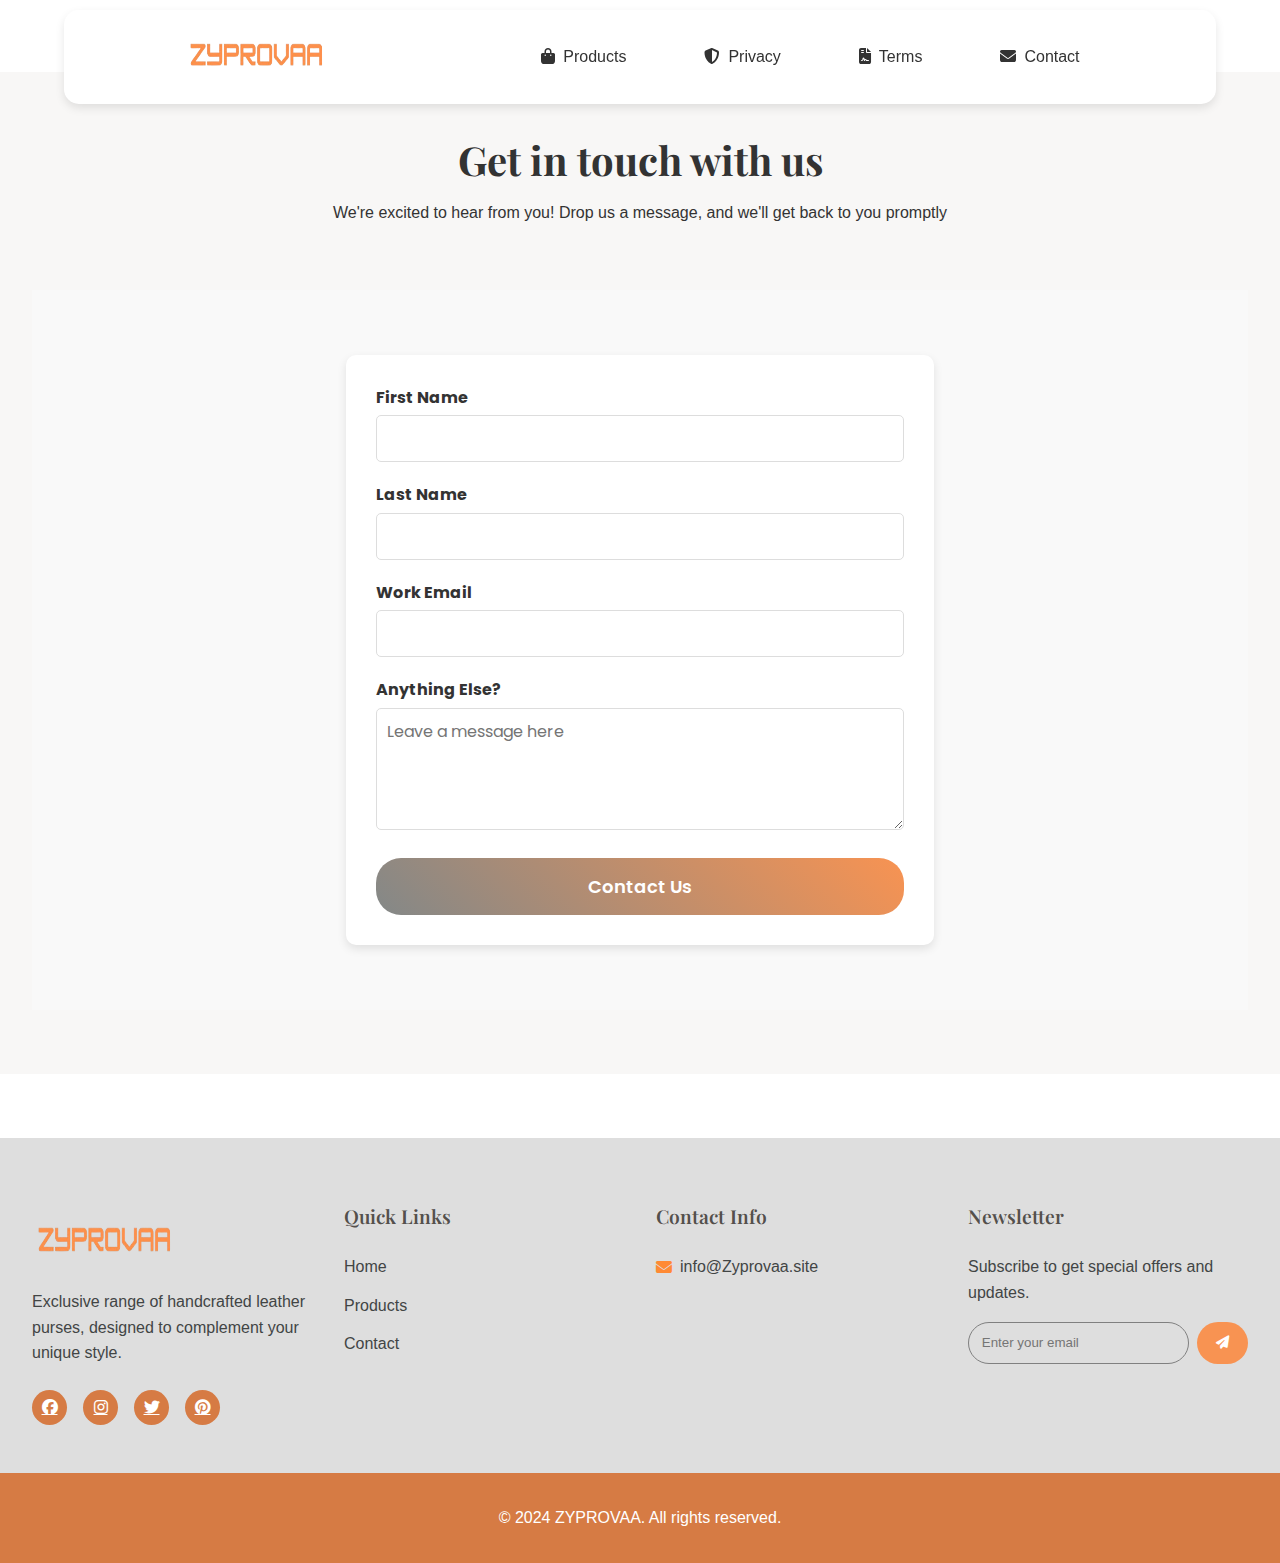
==== commit 8257087e: "second commit" ====
--- a/contact.html
+++ b/contact.html
@@ -100,10 +100,10 @@
                 </a>
             </div>
             <ul>
-                <li><a href="index.html#products"><i class="fas fa-shopping-bag"></i> Products</a></li>
-                
-                <li><a href="privacy.html"><i class="fas fa-shield-alt"></i> Privacy</a></li>
-                <li><a href="terms.html"><i class="fas fa-file-contract"></i> Terms</a></li><li><a href="contact.html"><i class="fas fa-envelope"></i> Contact</a></li>
+                <li><a href="index.html"><i class="fas fa-shopping-bag"></i><span>Products</span></a></li>
+                <li><a href="privacy.html"><i class="fas fa-shield-alt"></i><span>Privacy</span></a></li>
+                <li><a href="terms.html"><i class="fas fa-file-contract"></i><span>Terms</span></a></li>
+                <li><a href="contact.html"><i class="fas fa-envelope"></i><span>Contact</span></a></li>
             </ul>
         </nav>
     </header>
@@ -168,7 +168,7 @@
                 <h4>Quick Links</h4>
                 <ul>
                     <li><a href="index.html">Home</a></li>
-                    <li><a href="index.html#products">Products</a></li>
+                    <li><a href="index.html">Products</a></li>
                     <li><a href="contact.html">Contact</a></li>
                     
                 </ul>
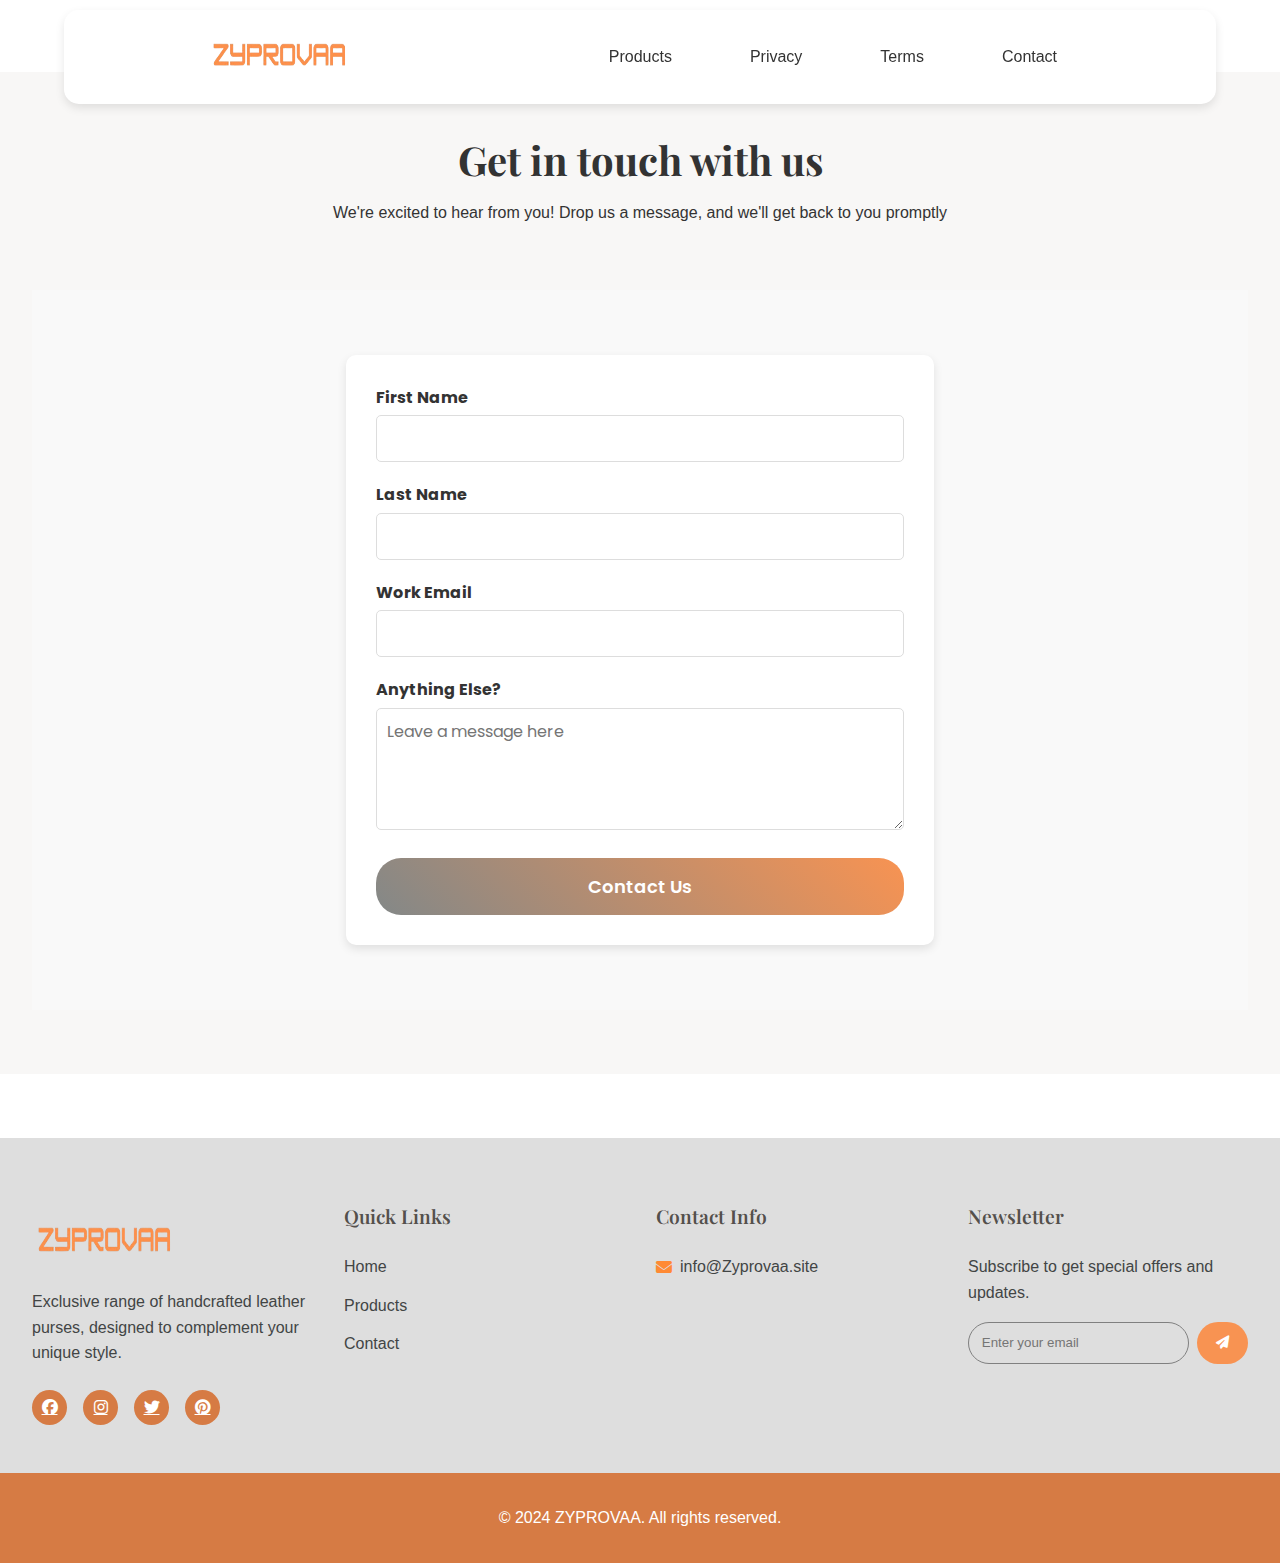
==== commit f378ac75: "seventh commit" ====
--- a/contact.html
+++ b/contact.html
@@ -92,7 +92,7 @@
 <body>
     <header>
         <nav>
-          <div class="logo">
+            <div class="logo">
                 <a href="index.html">
                     <!-- <i class="fas fa-tshirt"></i>
                     <span>Kiddo</span><span>Jacket</span> -->
@@ -100,10 +100,10 @@
                 </a>
             </div>
             <ul>
-                <li><a href="index.html"><i class="fas fa-shopping-bag"></i><span>Products</span></a></li>
-                <li><a href="privacy.html"><i class="fas fa-shield-alt"></i><span>Privacy</span></a></li>
-                <li><a href="terms.html"><i class="fas fa-file-contract"></i><span>Terms</span></a></li>
-                <li><a href="contact.html"><i class="fas fa-envelope"></i><span>Contact</span></a></li>
+                <li><a href="#products"><span>Products</span></a></li>
+                <li><a href="privacy.html"><span>Privacy</span></a></li>
+                <li><a href="terms.html"><span>Terms</span></a></li>
+                <li><a href="contact.html"><span>Contact</span></a></li>
             </ul>
         </nav>
     </header>
--- a/styles.css
+++ b/styles.css
@@ -218,7 +218,7 @@
         display: grid;
         grid-template-columns: 1fr 1fr;
         gap: 3rem;
-        padding: 2rem;
+        padding-top: 2rem;
         background: white;
         border-radius: 12px;
         box-shadow: 0 5px 15px rgba(0,0,0,0.08);
@@ -1101,7 +1101,7 @@
         
         .product-detail {
             flex-direction: column;
-            padding: 5.2rem;
+            //padding: 5.2rem;
         }
         nav ul li a span {
             display: none; /* Hide the text */
